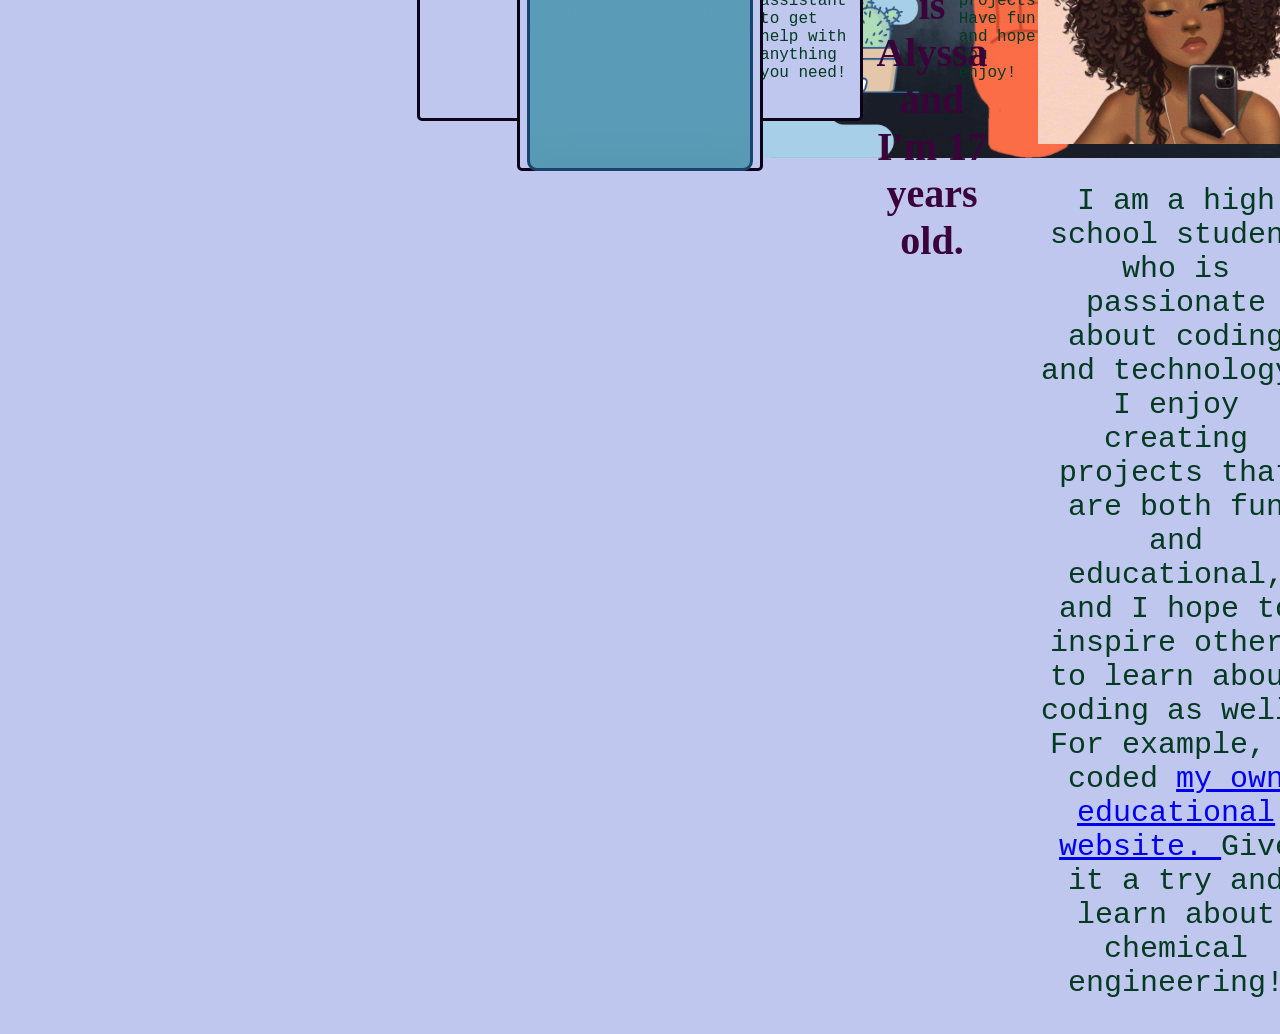
==== index.html @ f6c9322c "Rename files/index.html to index.html" ====
<!DOCTYPE html>
<head> 
  <link rel="stylesheet" href="files/style.css" />
  <script src="files/script.js" defer></script>
</head>
<html>
  <body>
    <body>
      <script src="files/script.js"></script>
      <script>
        function updateTime (){
          var currentTime = new Date().toLocaleDateString();
          var timeText = document.querySelector("#time");
          timeText.innerHTML = currentTime
        }
        setInterval(updateTime, 1000)
      </script>
    </body>

    <div id="photoIcon">  
      <img src="images/appicon.png" alt="A friendly AlyssaOS app icon displayed on the WebOS desktop, introducing the operating system interface with a welcoming tone.">
      <p> Hello World! Nice to meet you! </p>
      <img src="images/wave.gif" alt="A hand waving in a friendly greeting within the AlyssaOS desktop interface, creating a welcoming tone.">
      <div id="photo2"> 
        <img src="images/laptop.png" alt="A laptop displayed in the AlyssaOS desktop interface, representing coding and technology in the educational welcome screen.">
        <p> This is a fun way for you to learn about me and my projects! Have fun and hope you enjoy! </p>
      </div>

    </div>
    
   <div class="button" id="welcome" style="display:flex; justify-content:space-evenly;">
      <p style="cursor:poniter;" id="welcomeclose"> Close </p>
      <p style="cursor:pointer;" id="welcomeopen"> 
       Welcome to AlyssaOS!!
      </p>
      <p id="time">
        9/19/26 8:32 AM EST
      </p>
   </div>

    <div id="top">

      <div class="window" id="Lyssistant">
        <body>
          <h1>Welcome to AlyssaOS!</h1>
          <p>Welcome to my personal WebOS! Use my personal assistant to get help with anything you need!</p>
          <h2> My name is Alyssa and I'm 17 years old. </h2>
          <main>
            <img src="images/imageofme.png" alt="Alyssa smiling warmly in a personal profile portrait, presented within the AlyssaOS welcome window; her expression creates a friendly and approachable tone.">
            <p> I am a high school student who is passionate about coding and technology. 
              I enjoy creating projects that are both fun and educational, and I hope to inspire others to learn about coding as well. 
              For example, I coded <a href="https://alyssaelias.github.io/ChemE-curiosity-project/">my own educational website. </a> 
              Give it a try and learn about chemical engineering!
            </p>
          </main>
          
        </body>
      </div>

      <div class="selected" id="desktopApps" style="padding-top: 64px; padding-left: 16px; display: none;">  
        <p> Lyssistant </p>
        <img src="images/assistant.png" alt="A friendly personal assistant character representing Lyssistant, displayed as an app icon on the AlyssaOS desktop. The welcoming design creates a helpful and approachable tone, and no text is visible in the icon.">
      </div>

    </div>

    <div id="bottom">
      <div class="button" id="desktop" style="display:flex; justify-content:space-evenly;">
        <p style="cursor:pointer;" id="desktopopen"> Desktop </p>
        <p style="cursor:pointer;" id="desktopclose"> Close </p>
      </div>
      <div id="end">
        <p> This is the end of my WebOS! Hope you enjoyed it! 
          Bye!
          ~Alyssa
        </p>
      </div>

    </div>

    


  </body>
  
  
</html>
---- files/style.css ----
body{
   background-color: #bfc7ee;     
   background-size: cover;
   backdrop-filter: blur(50px);
   background-image: url("files/aurora.jpg");

}

h1{
    font-family: "Didot", serif;
    font-size: 45px;
    color: #073a06;
    text-align: center;
    margin-top:20px;
}

h2{
    font-family: "Bradley Hand", cursive;
    font-size: 40px;
    color: #3a043a;
    text-align: center;
    margin-top: 20px;
    padding: 10px;
    
}

main{
    font-family: "American Typewriter", monospace;
    font-size: 30px;
    color: #043a22;
    text-align: center;
    padding: 20px;
}

p {
    font-family: "American Typewriter", monospace;
    margin-right: 10px;
    margin-left: 10px;
    padding: 10px;
    color:#043a22;
    font-weight: 300;
}

img {
    display: block;
    margin-left: 20px;
    margin-right: 20px;
    width: auto;
    height: auto;
}

div{
    border: solid #18446e;
    width: 200px;
    height: 300px;
    border-radius: 10px;
    padding: 10px;
    position: absolute;
    top: 50%;
    left: 50%;
    transform: translate(-50%, -50%);
    display: flex;
    backdrop-filter: blur(20px);
    background-color: rgba(45, 136, 159, 0.69);
}

#welcome {
    width: 400px;
    height: 200px;
    display: flex;
    color:#094229;
}

.button {
    background-color:#bfc7ee;
    color: #073a06;
    padding: 10px 20px;
    border: solid #0e0218;
    border-radius: 5px;
    cursor: pointer;
    font-size: 16px;
    display: flex;
}
#desktopApps {
text-align: center;
padding: 10px; 
border-radius: 10px;
height: 80px;
height: 80px;
width: 80px;

}

#window {
    width: 400px;
    height: 200px;
    display: flex;
    color:#39041c;
}

.top {
    position: fixed;
    top: 0;
    left: 0;
    width: 100%;

    height: 50px;
    background-color: #4a769f;
    display: flex;
    justify-content: center;
    align-items: center;
}


.selected {
background-color: #126e78a5; 
}

.photoicon {
    text-align: center;

}

.photo {
    font-family:'Palatino Linotype', 'Book Antiqua', Palatino, serif;
    margin: 16px;
    border-radius: 16px;
    background-color: #094229; 
    text-align: center;
    padding: 20px;
    display: flex;
    cursor: pointer;
    top: calc(50% - 90px); 
    left: calc(50% - 180px);

}

.photo2 {
    font-family: "Bookman Old Style", serif;
    padding: 15px;
    border-radius: 20px;
    display: none;
    backdrop-filter: blur(15px);
    width: auto;
    height: 80px;
    text-align: center;
}

.bottom {
    font-family: "Courier New", monospace;
    position: fixed;
    bottom: 0;
    left: 0;
    width: 100%;
    height: 50px;
    background-color: #18446e;
    display: flex;
    justify-content: center;
    align-items: center;
}
.end {
    font-family: "Courier New", monospace;
    position: fixed;
    display: flex;
    justify-content: center;
    align-items: center;
}
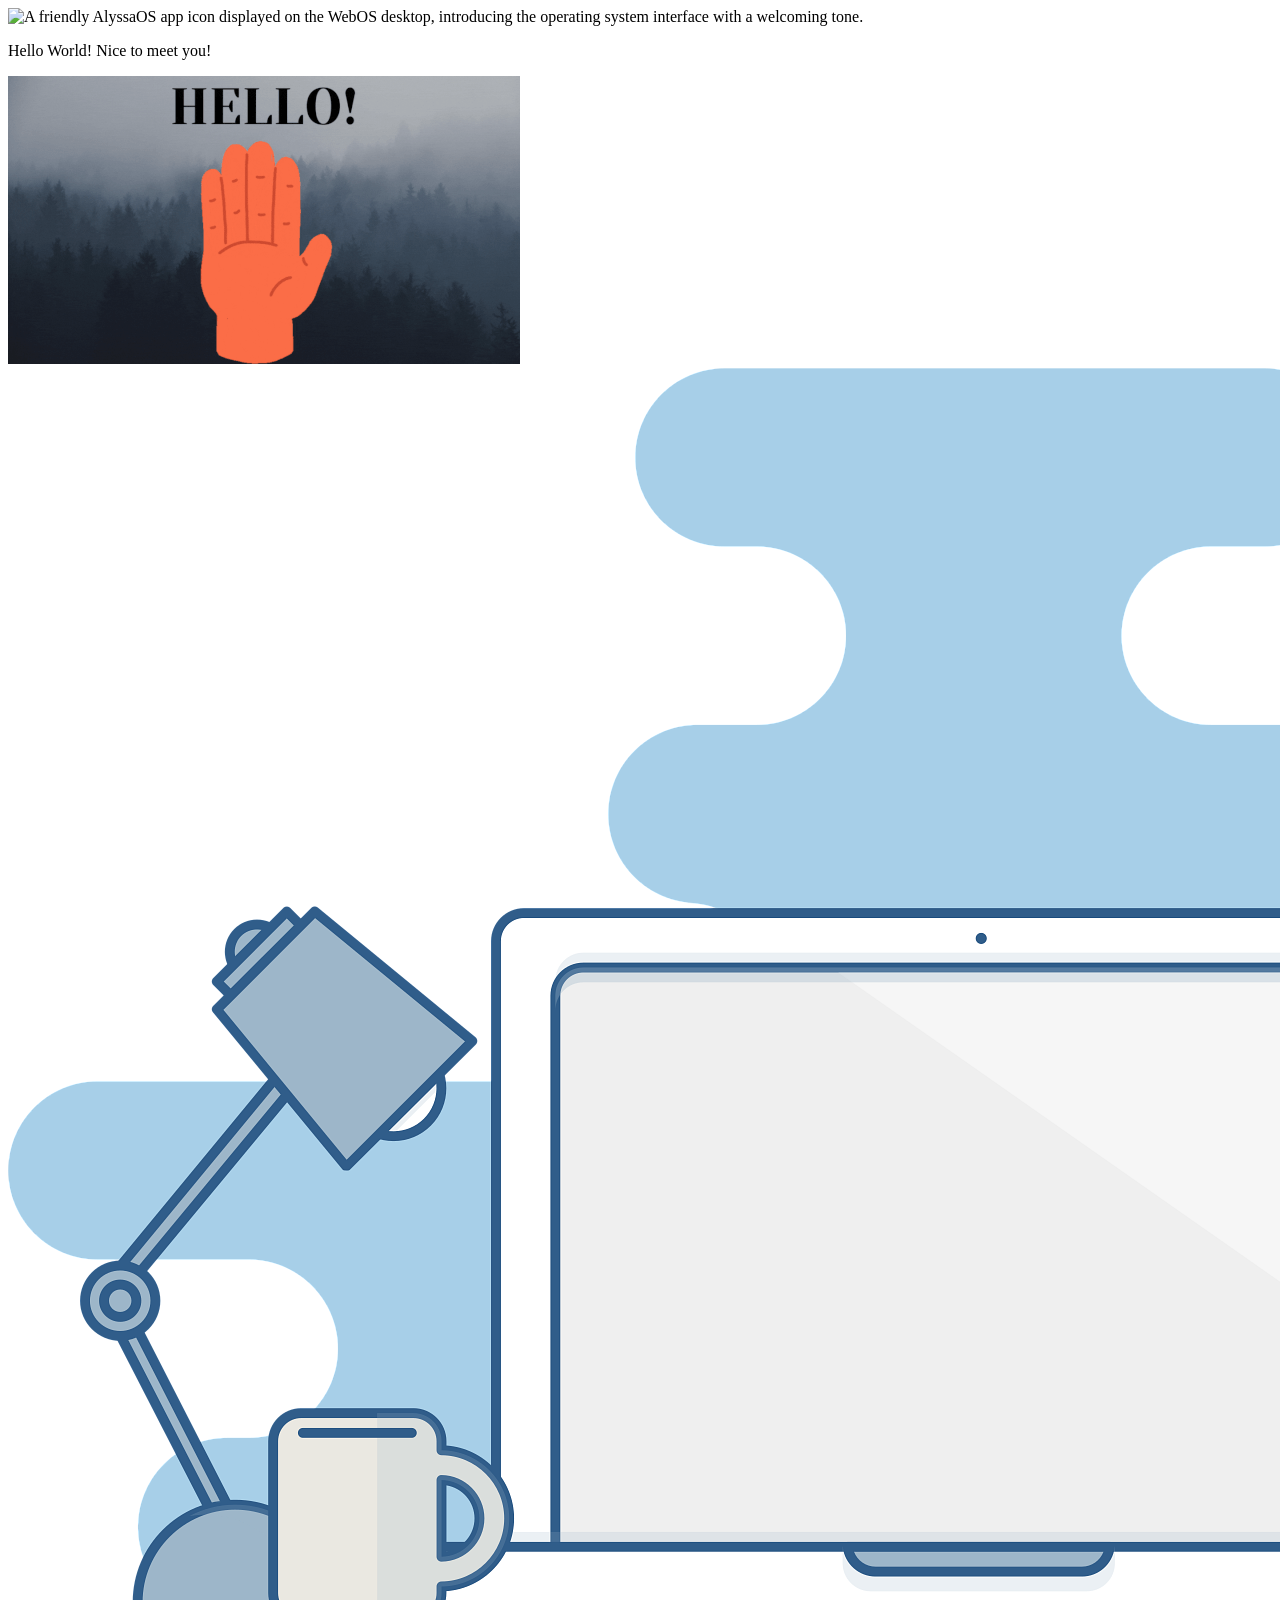
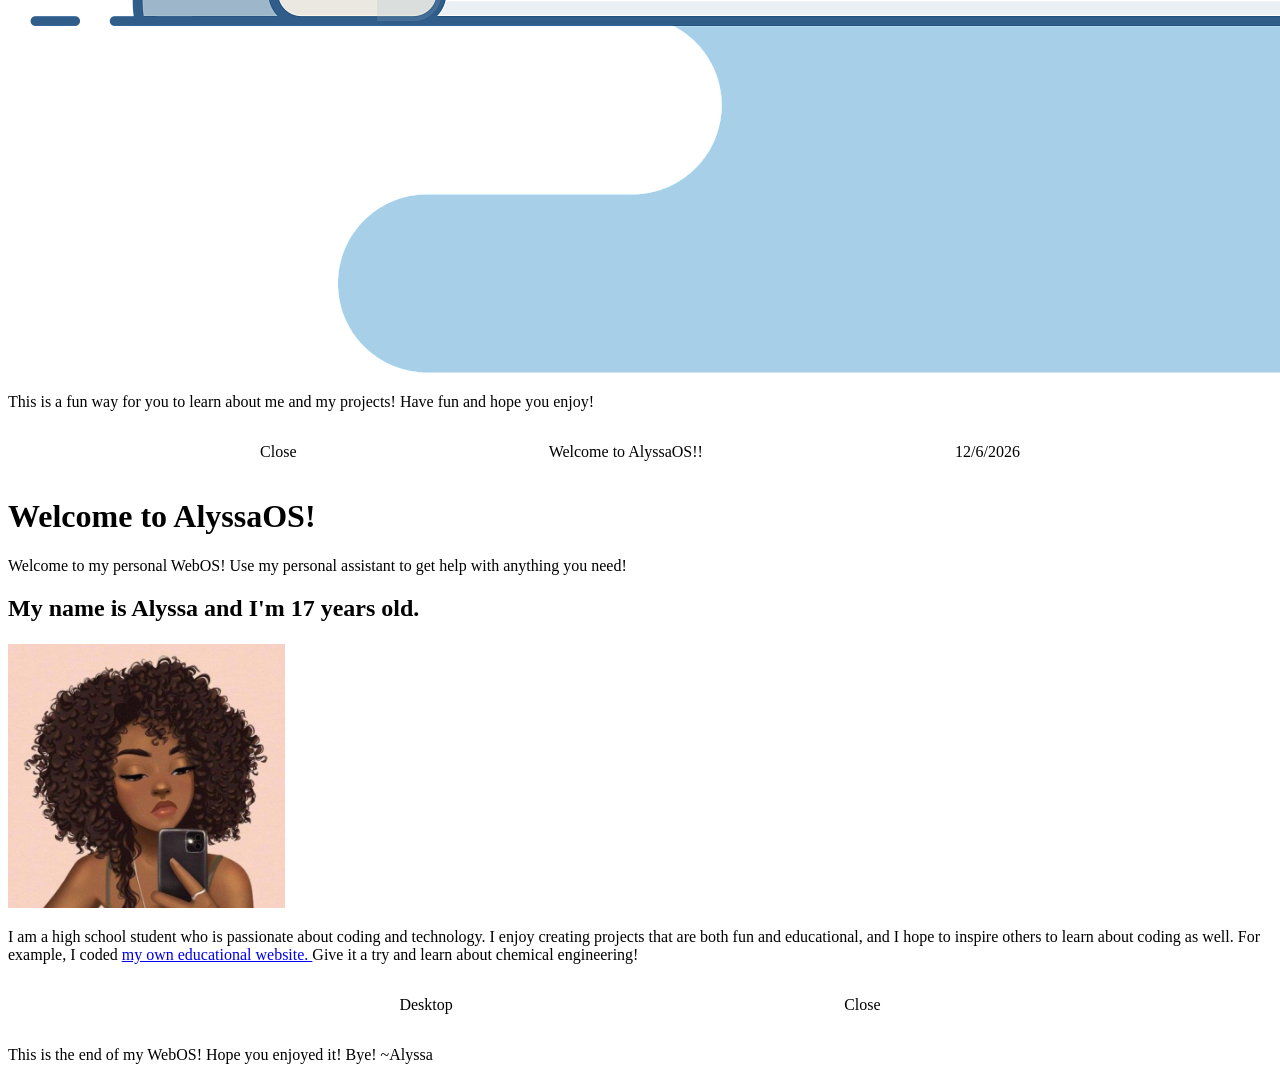
==== commit bd6a7a09: "Fix stylesheet and script links in index.html Updated links to CSS and JavaScript files for proper l" ====
--- a/index.html
+++ b/index.html
@@ -1,7 +1,10 @@
 <!DOCTYPE html>
 <head> 
-  <link rel="stylesheet" href="files/style.css" />
-  <script src="files/script.js" defer></script>
+  <meta charset="UTF-8">
+    <title>AlyssaOS</title>
+    <!-- This line links your CSS file -->
+    <link rel="stylesheet" href="styles.css">
+   <script src="script.js" defer></script>
 </head>
 <html>
   <body>
